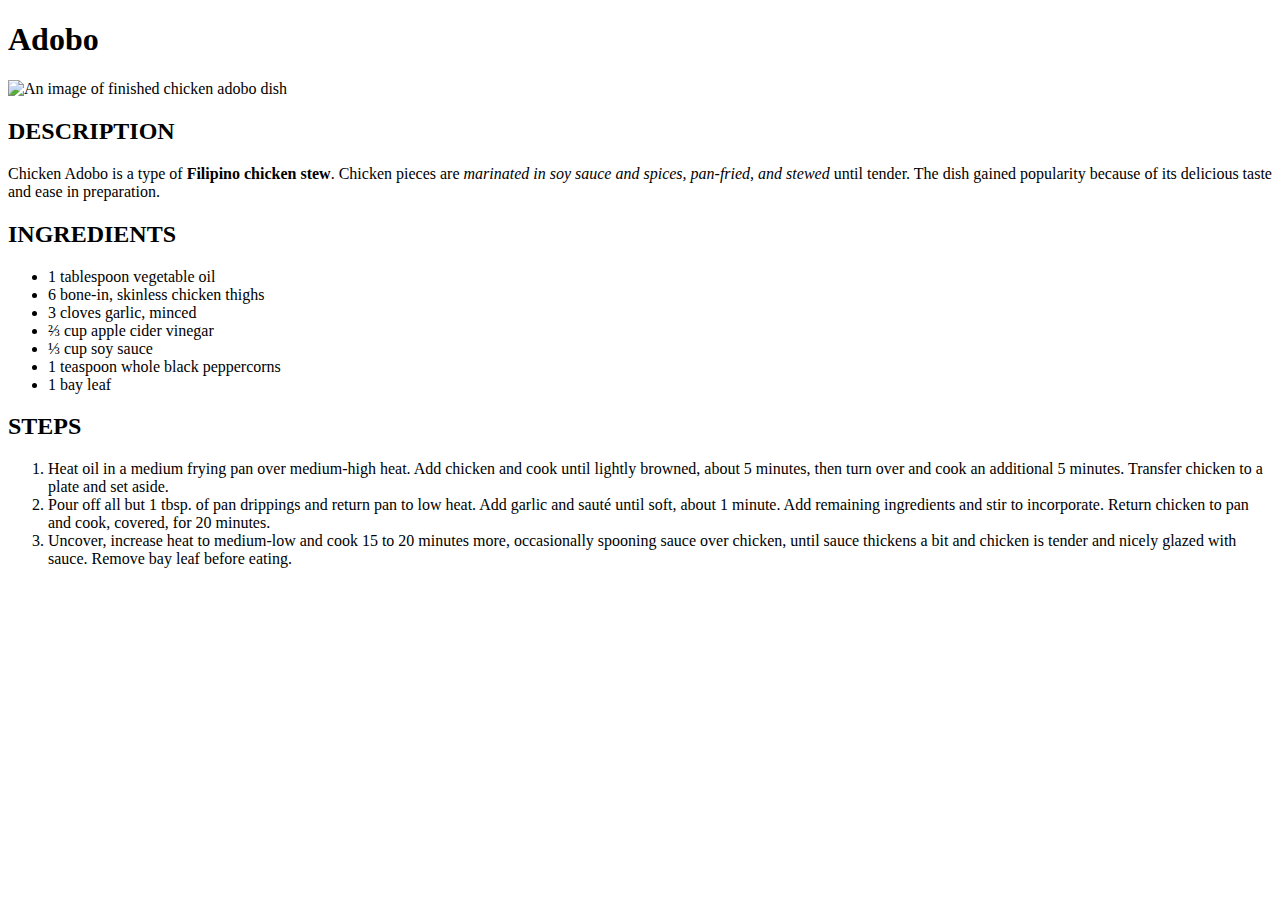
==== recipes/adobo.html @ 0902f472 "Move the entire recipes to individual pages" ====
<!DOCTYPE html>
<html lang="en">
<head>
    <meta charset="UTF-8">
    <title>Adobo</title>
</head>
<body>
    <h1>Adobo</h1>
    <img src="../img/adobo.jpg" alt="An image of finished chicken adobo dish">
    <h2>DESCRIPTION</h2>
    <p>Chicken Adobo is a type of <strong>Filipino chicken stew</strong>. Chicken pieces are <em>marinated in soy sauce and spices, pan-fried, and stewed</em> until tender. The dish gained popularity because of its delicious taste and ease in preparation.
    <h2>INGREDIENTS</h2>
    <ul>
        <li>1 tablespoon vegetable oil</li>
        <li>6 bone-in, skinless chicken thighs</li>
        <li>3 cloves garlic, minced</li>
        <li>⅔ cup apple cider vinegar</li>
        <li>⅓ cup soy sauce</li>
        <li>1 teaspoon whole black peppercorns</li>
        <li>1 bay leaf</li>
    </ul>
    <h2>STEPS</h2>
    <ol>
        <li>Heat oil in a medium frying pan over medium-high heat. Add chicken and cook until lightly browned, about 5 minutes, then turn over and cook an additional 5 minutes. Transfer chicken to a plate and set aside.</li>
        <li>Pour off all but 1 tbsp. of pan drippings and return pan to low heat. Add garlic and sauté until soft, about 1 minute. Add remaining ingredients and stir to incorporate. Return chicken to pan and cook, covered, for 20 minutes.</li>
        <li>Uncover, increase heat to medium-low and cook 15 to 20 minutes more, occasionally spooning sauce over chicken, until sauce thickens a bit and chicken is tender and nicely glazed with sauce. Remove bay leaf before eating.</li>
    </ol>
</body>
</html>
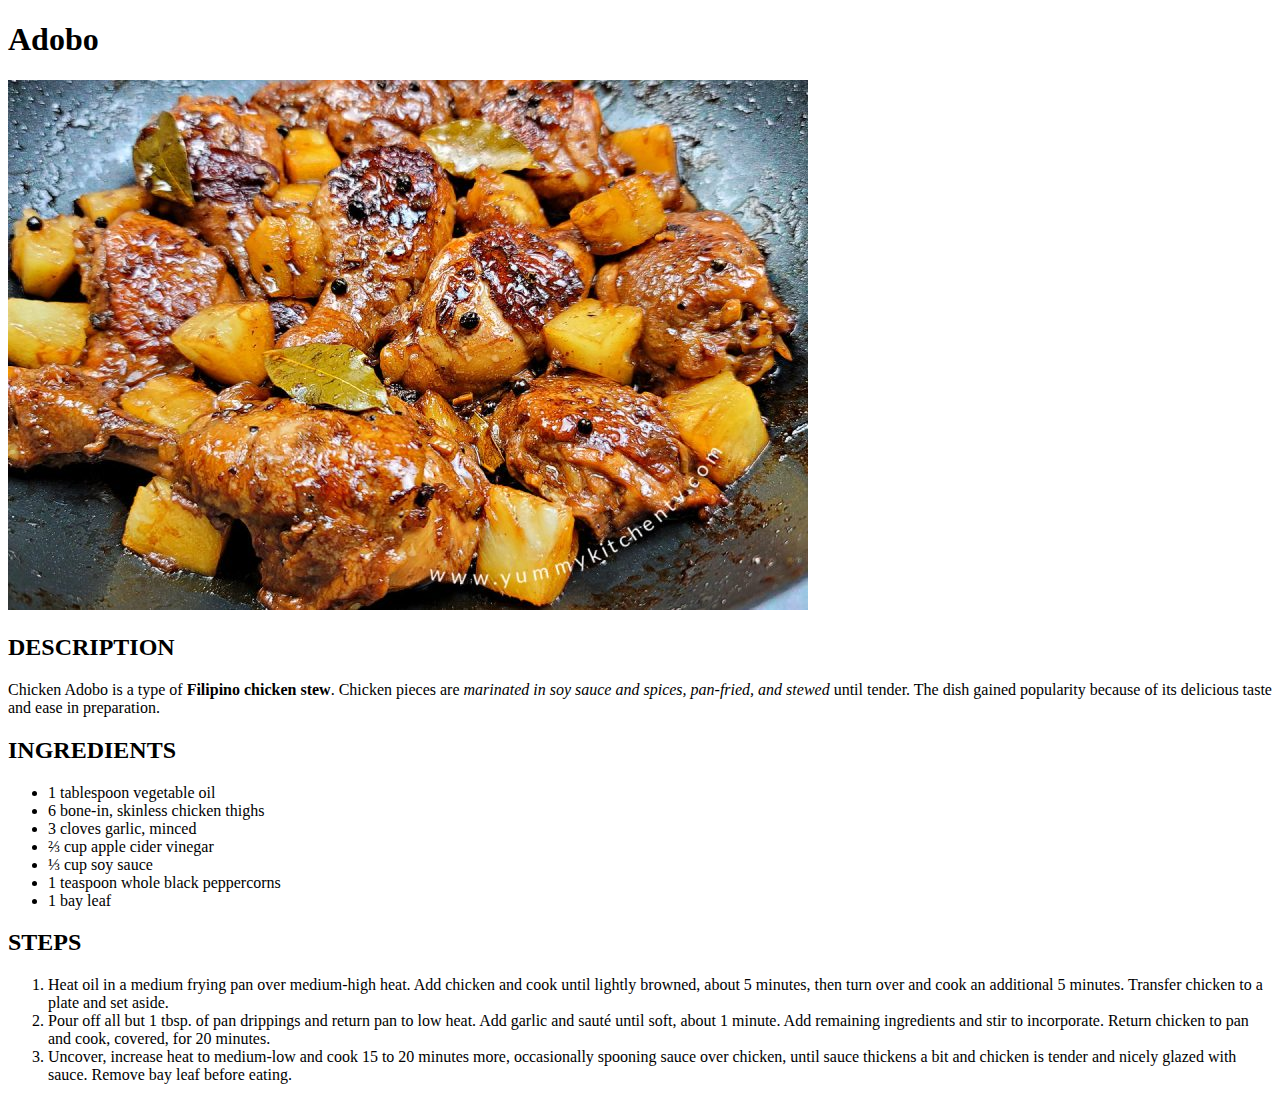
==== commit 1de9b187: "Added styles" ====
--- a/recipes/adobo.html
+++ b/recipes/adobo.html
@@ -3,6 +3,7 @@
 <head>
     <meta charset="UTF-8">
     <title>Adobo</title>
+    <link rel="stylesheet" href="../style.css">
 </head>
 <body>
     <h1>Adobo</h1>
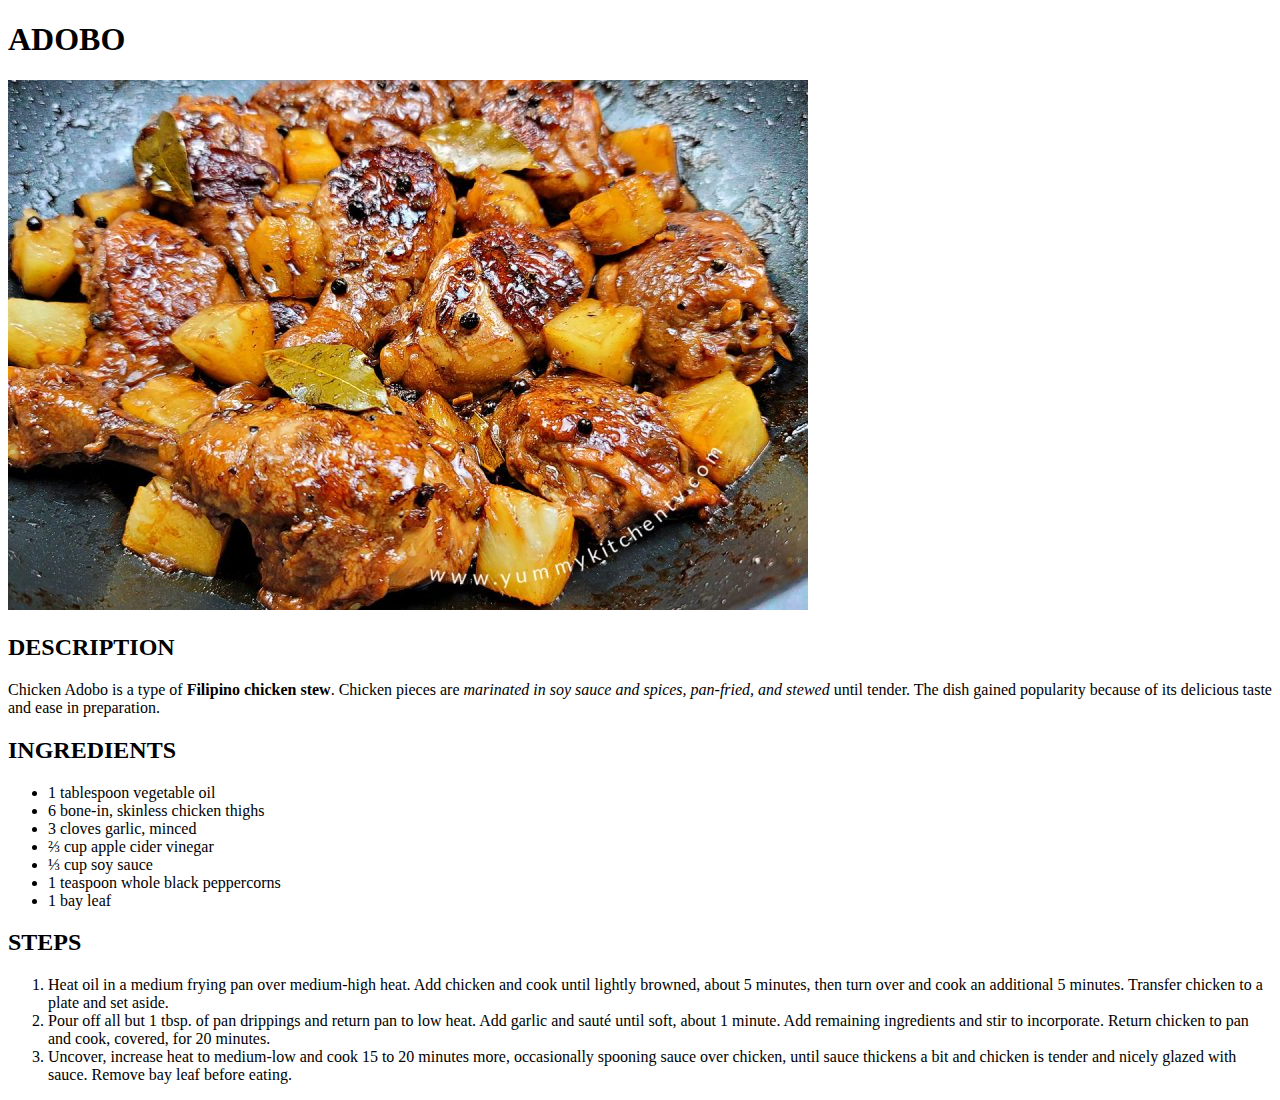
==== commit 256889dd: "Add styles" ====
--- a/recipes/adobo.html
+++ b/recipes/adobo.html
@@ -6,7 +6,7 @@
     <link rel="stylesheet" href="../style.css">
 </head>
 <body>
-    <h1>Adobo</h1>
+    <h1>ADOBO</h1>
     <img src="../img/adobo.jpg" alt="An image of finished chicken adobo dish">
     <h2>DESCRIPTION</h2>
     <p>Chicken Adobo is a type of <strong>Filipino chicken stew</strong>. Chicken pieces are <em>marinated in soy sauce and spices, pan-fried, and stewed</em> until tender. The dish gained popularity because of its delicious taste and ease in preparation.
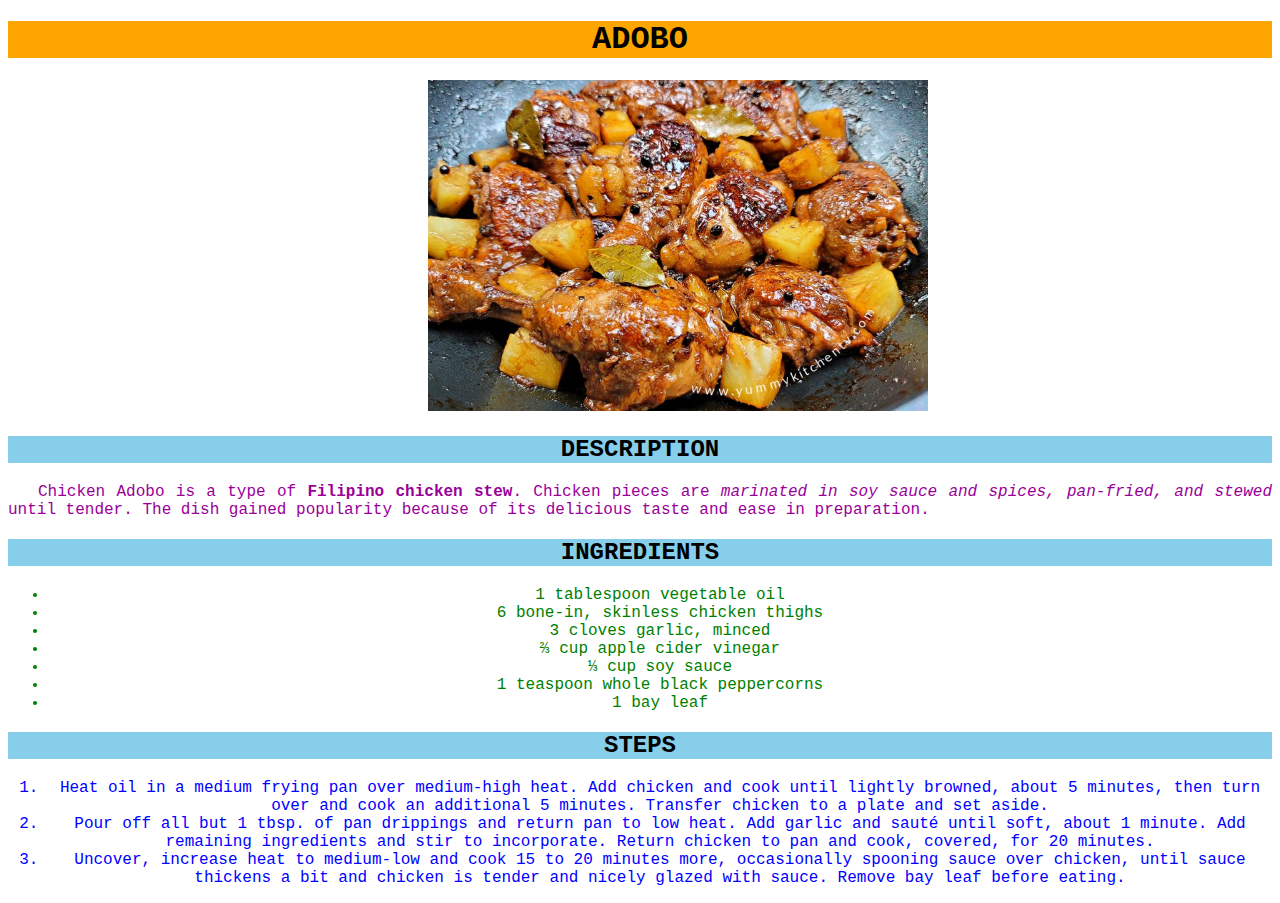
==== commit 7c8fc275: "Add more style" ====
--- a/recipes/adobo.html
+++ b/recipes/adobo.html
@@ -6,11 +6,11 @@
     <link rel="stylesheet" href="../style.css">
 </head>
 <body>
-    <h1>ADOBO</h1>
+    <h1 class="main header">ADOBO</h1>
     <img src="../img/adobo.jpg" alt="An image of finished chicken adobo dish">
-    <h2>DESCRIPTION</h2>
+    <h2 class="sub header">DESCRIPTION</h2>
     <p>Chicken Adobo is a type of <strong>Filipino chicken stew</strong>. Chicken pieces are <em>marinated in soy sauce and spices, pan-fried, and stewed</em> until tender. The dish gained popularity because of its delicious taste and ease in preparation.
-    <h2>INGREDIENTS</h2>
+    <h2 class="sub header">INGREDIENTS</h2>
     <ul>
         <li>1 tablespoon vegetable oil</li>
         <li>6 bone-in, skinless chicken thighs</li>
@@ -20,7 +20,7 @@
         <li>1 teaspoon whole black peppercorns</li>
         <li>1 bay leaf</li>
     </ul>
-    <h2>STEPS</h2>
+    <h2 class="sub header">STEPS</h2>
     <ol>
         <li>Heat oil in a medium frying pan over medium-high heat. Add chicken and cook until lightly browned, about 5 minutes, then turn over and cook an additional 5 minutes. Transfer chicken to a plate and set aside.</li>
         <li>Pour off all but 1 tbsp. of pan drippings and return pan to low heat. Add garlic and sauté until soft, about 1 minute. Add remaining ingredients and stir to incorporate. Return chicken to pan and cook, covered, for 20 minutes.</li>
--- a/style.css
+++ b/style.css
@@ -0,0 +1,44 @@
+* {
+    font-family: "Courier", "Courier New", sans-serif;
+}
+
+.main.header {
+    font-weight: bolder;
+    background-color: orange;
+    text-align: center;
+}
+
+.sub.header {
+    font-weight: bold;
+    background-color: skyblue;
+    text-align: center;
+}
+
+img {
+    height: auto;
+    width: 500px;
+    margin-left: 420px;
+    margin-right: auto;
+}
+
+ul li {
+    color: green;
+}
+
+ol li {
+    color: blue;
+}
+
+p {
+    color: rgb(153, 0, 153);
+    text-align: justify;
+    text-indent: 30px;
+}
+
+ol,
+li {
+    text-align: center;
+}
+
+
+
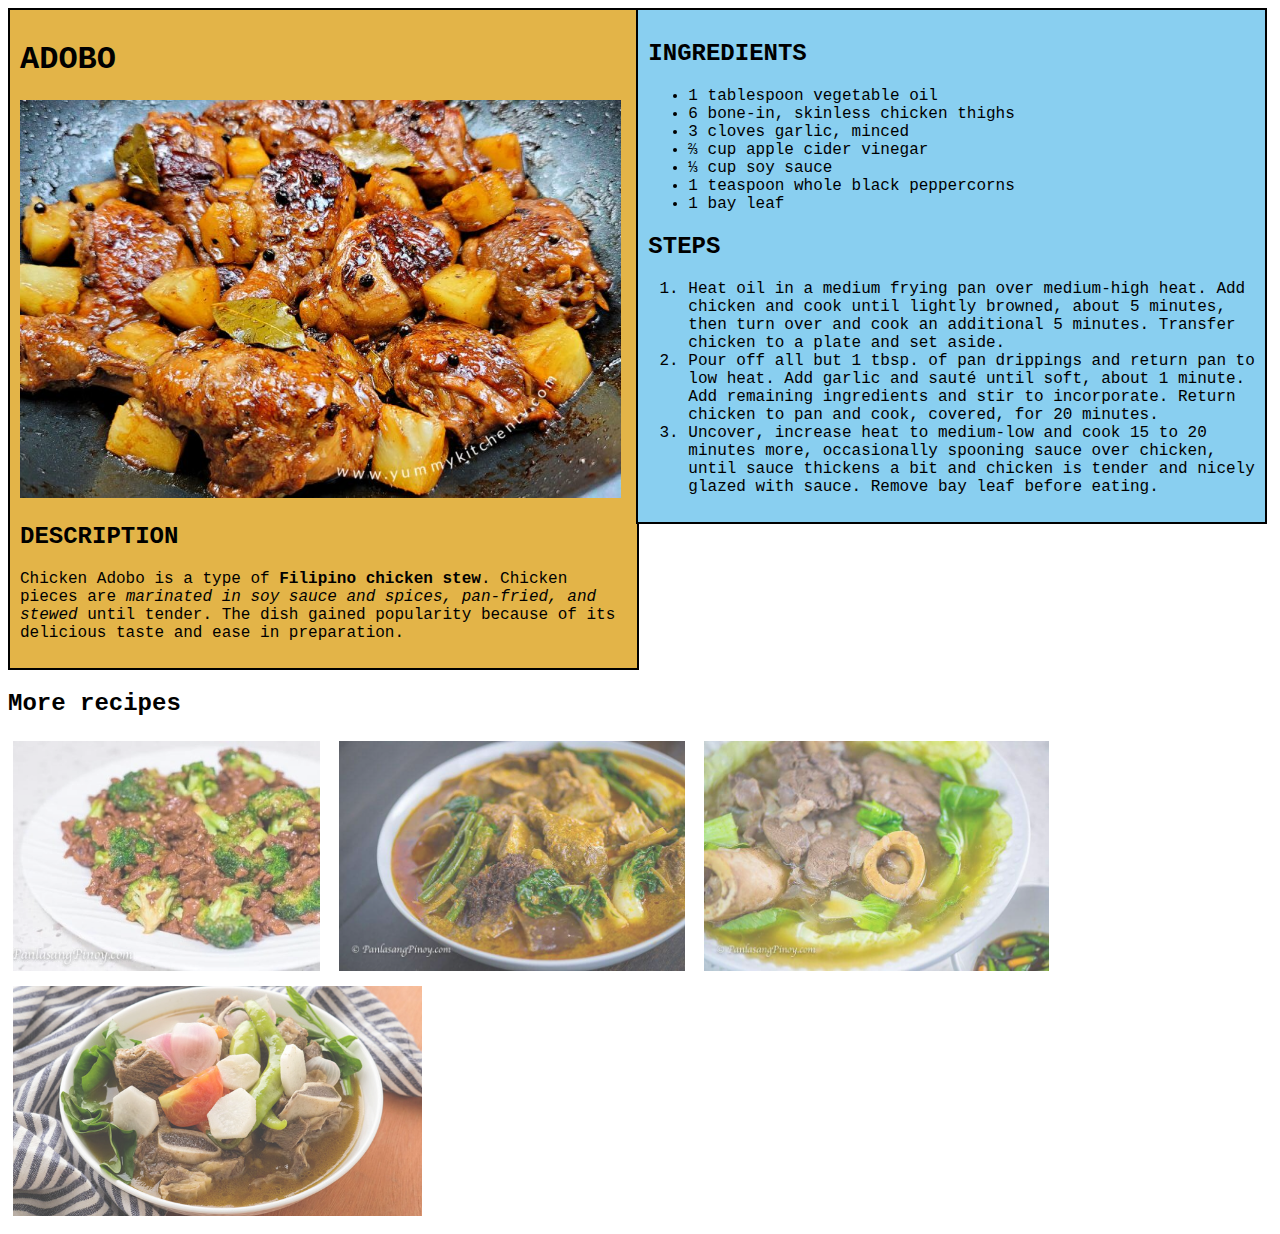
==== commit 3c426399: "Update website UI" ====
--- a/recipes/adobo.html
+++ b/recipes/adobo.html
@@ -6,25 +6,38 @@
     <link rel="stylesheet" href="../style.css">
 </head>
 <body>
-    <h1 class="main header">ADOBO</h1>
-    <img src="../img/adobo.jpg" alt="An image of finished chicken adobo dish">
-    <h2 class="sub header">DESCRIPTION</h2>
-    <p>Chicken Adobo is a type of <strong>Filipino chicken stew</strong>. Chicken pieces are <em>marinated in soy sauce and spices, pan-fried, and stewed</em> until tender. The dish gained popularity because of its delicious taste and ease in preparation.
-    <h2 class="sub header">INGREDIENTS</h2>
-    <ul>
-        <li>1 tablespoon vegetable oil</li>
-        <li>6 bone-in, skinless chicken thighs</li>
-        <li>3 cloves garlic, minced</li>
-        <li>⅔ cup apple cider vinegar</li>
-        <li>⅓ cup soy sauce</li>
-        <li>1 teaspoon whole black peppercorns</li>
-        <li>1 bay leaf</li>
-    </ul>
-    <h2 class="sub header">STEPS</h2>
-    <ol>
-        <li>Heat oil in a medium frying pan over medium-high heat. Add chicken and cook until lightly browned, about 5 minutes, then turn over and cook an additional 5 minutes. Transfer chicken to a plate and set aside.</li>
-        <li>Pour off all but 1 tbsp. of pan drippings and return pan to low heat. Add garlic and sauté until soft, about 1 minute. Add remaining ingredients and stir to incorporate. Return chicken to pan and cook, covered, for 20 minutes.</li>
-        <li>Uncover, increase heat to medium-low and cook 15 to 20 minutes more, occasionally spooning sauce over chicken, until sauce thickens a bit and chicken is tender and nicely glazed with sauce. Remove bay leaf before eating.</li>
-    </ol>
+    <div>
+        <div class="description">
+            <h1>ADOBO</h1>
+            <img src="../img/adobo.jpg" alt="An image of finished chicken adobo dish">
+            <h2 class="sub header">DESCRIPTION</h2>
+            <p>Chicken Adobo is a type of <strong>Filipino chicken stew</strong>. Chicken pieces are <em>marinated in soy sauce and spices, pan-fried, and stewed</em> until tender. The dish gained popularity because of its delicious taste and ease in preparation.
+        </div>
+        <div class="procedure">
+            <h2>INGREDIENTS</h2>
+            <ul>
+                <li>1 tablespoon vegetable oil</li>
+                <li>6 bone-in, skinless chicken thighs</li>
+                <li>3 cloves garlic, minced</li>
+                <li>⅔ cup apple cider vinegar</li>
+                <li>⅓ cup soy sauce</li>
+                <li>1 teaspoon whole black peppercorns</li>
+                <li>1 bay leaf</li>
+            </ul>
+            <h2>STEPS</h2>
+            <ol>
+                <li>Heat oil in a medium frying pan over medium-high heat. Add chicken and cook until lightly browned, about 5 minutes, then turn over and cook an additional 5 minutes. Transfer chicken to a plate and set aside.</li>
+                <li>Pour off all but 1 tbsp. of pan drippings and return pan to low heat. Add garlic and sauté until soft, about 1 minute. Add remaining ingredients and stir to incorporate. Return chicken to pan and cook, covered, for 20 minutes.</li>
+                <li>Uncover, increase heat to medium-low and cook 15 to 20 minutes more, occasionally spooning sauce over chicken, until sauce thickens a bit and chicken is tender and nicely glazed with sauce. Remove bay leaf before eating.</li>
+            </ol>
+        </div>
+        <div class="recommendation">
+            <h2>More recipes</h2>
+            <a href="beef-brocolli.html"><img src="../img/beef-brocolli.jpg" alt="Beef brocolli dish"></a>
+            <a href="kare-kare.html"><img src="../img/kare-kare.jpg" alt="Kare-kare dish"></a>
+            <a href="bulalo.html"><img src="../img/bulalo.jpg" alt="Bulalo dish"></a>
+            <a href="sinigang.html"><img src="../img/sinigang.jpg" alt="Sinigang dish"></a>
+        </div>
+    </div>
 </body>
 </html>--- a/style.css
+++ b/style.css
@@ -1,43 +1,68 @@
+/*
+    Hex codes: Mustard #E3B448, Sage #CBD18F, Forest Green #3A6B35
+*/
+
 * {
     font-family: "Courier", "Courier New", sans-serif;
 }
 
-.main.header {
+h1.main-header {
     font-weight: bolder;
-    background-color: orange;
+    background-color: #CBD18F;
+    display: block;
+    margin: 0px;
+    padding: 10px;
+    border: 2px solid black;
     text-align: center;
 }
 
-.sub.header {
-    font-weight: bold;
-    background-color: skyblue;
-    text-align: center;
+img.img-container {
+    display: inline;
+    width: auto;
+    height: 183px;
+    vertical-align: middle;
+    margin: 10px;
 }
 
-img {
-    height: auto;
-    width: 500px;
-    margin-left: 420px;
-    margin-right: auto;
+#main {
+    margin: 10px;
+    width: auto;
+    height: 183px;
+}
+div.description {
+    display: inline-block;
+    background-color: #E3B448;
+    max-width: 48%;
+    padding: 10px;
+    border: solid black 2px;
 }
 
-ul li {
-    color: green;
+div.procedure {
+    display: inline-block;
+    background-color: #89CFF0;
+    max-width: 48%;
+    padding: 10px;
+    border: solid black 2px;
+    margin: -12px;
+    margin-top: 0%;
+    vertical-align: top;
 }
 
-ol li {
-    color: blue;
+div.recommendation {
+    display: inline;
+    vertical-align: bottom;
 }
 
-p {
-    color: rgb(153, 0, 153);
-    text-align: justify;
-    text-indent: 30px;
+.recommendation img {
+    height: 230px;
+    width: auto;
+    margin: 5px;
+    opacity: 75%;
 }
 
-ol,
-li {
-    text-align: center;
+div.description img {
+    width: 99%;
+    height: auto;
 }
 
 
